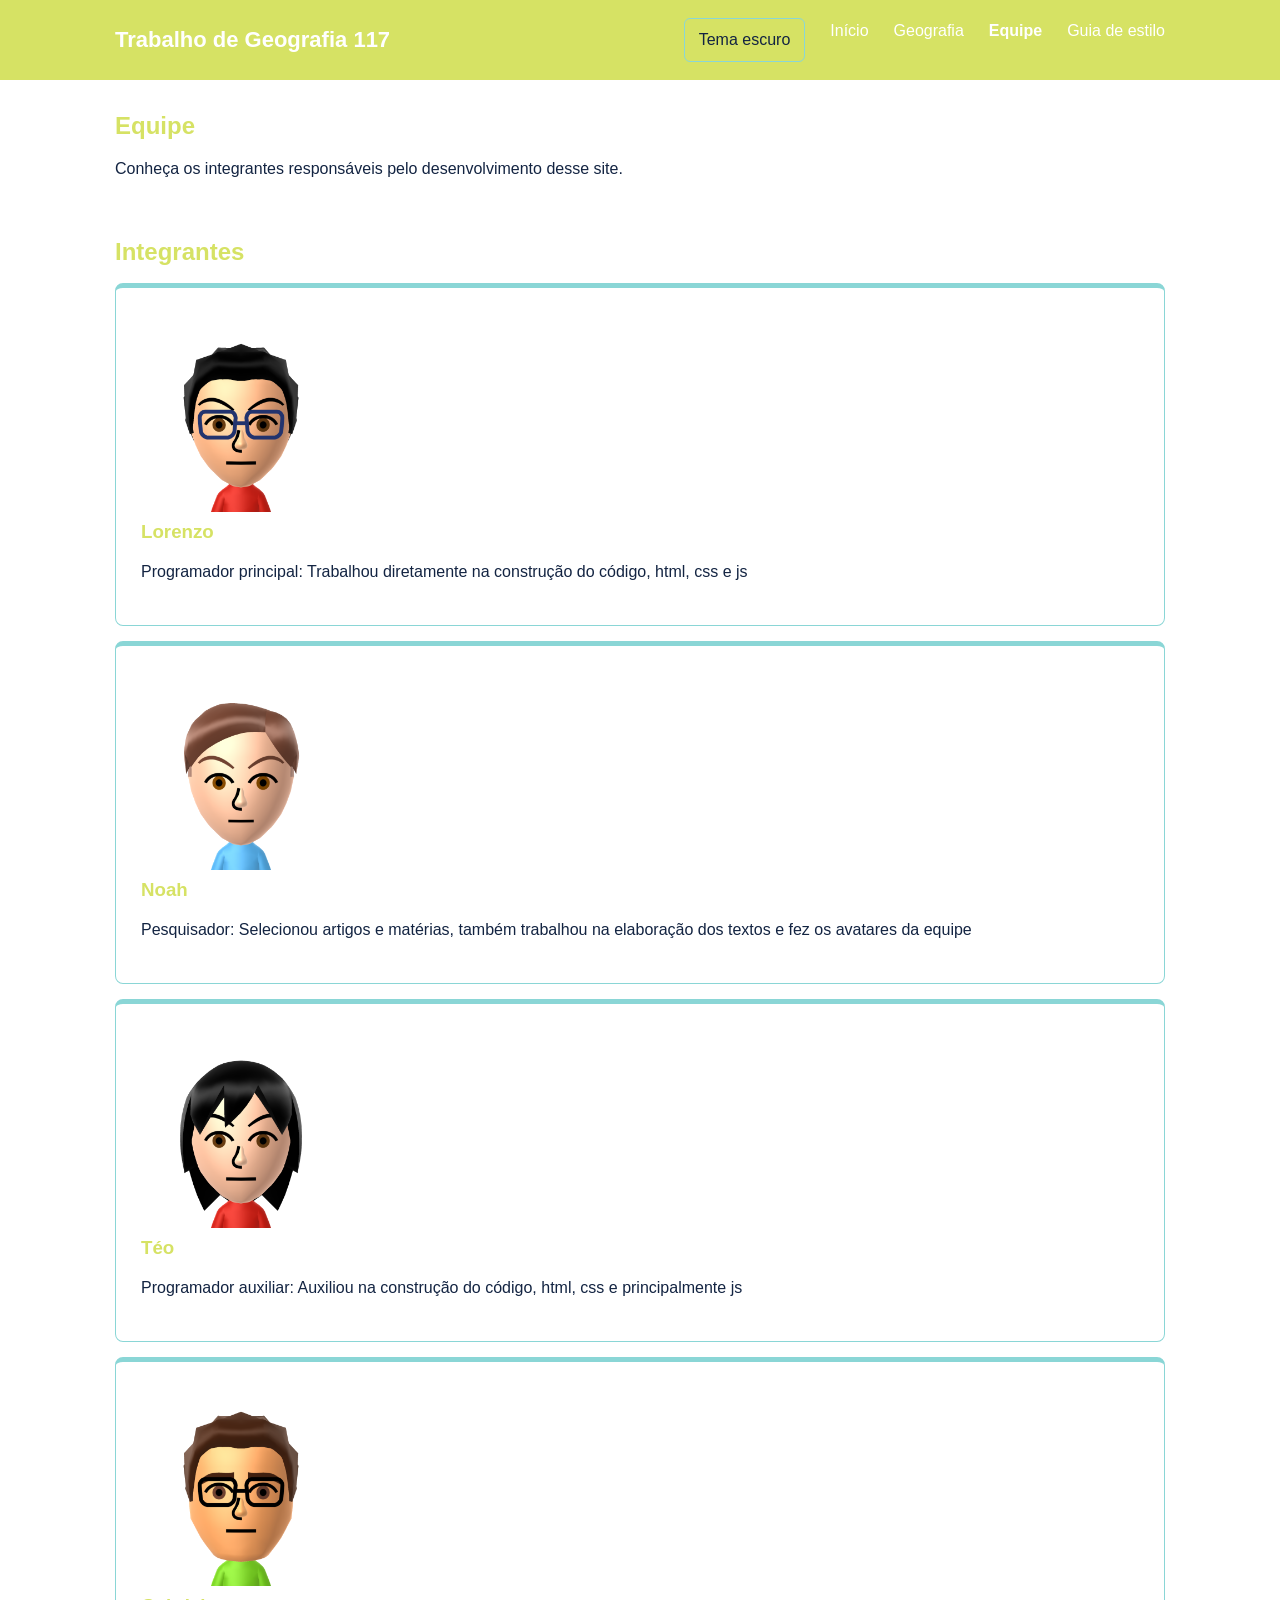
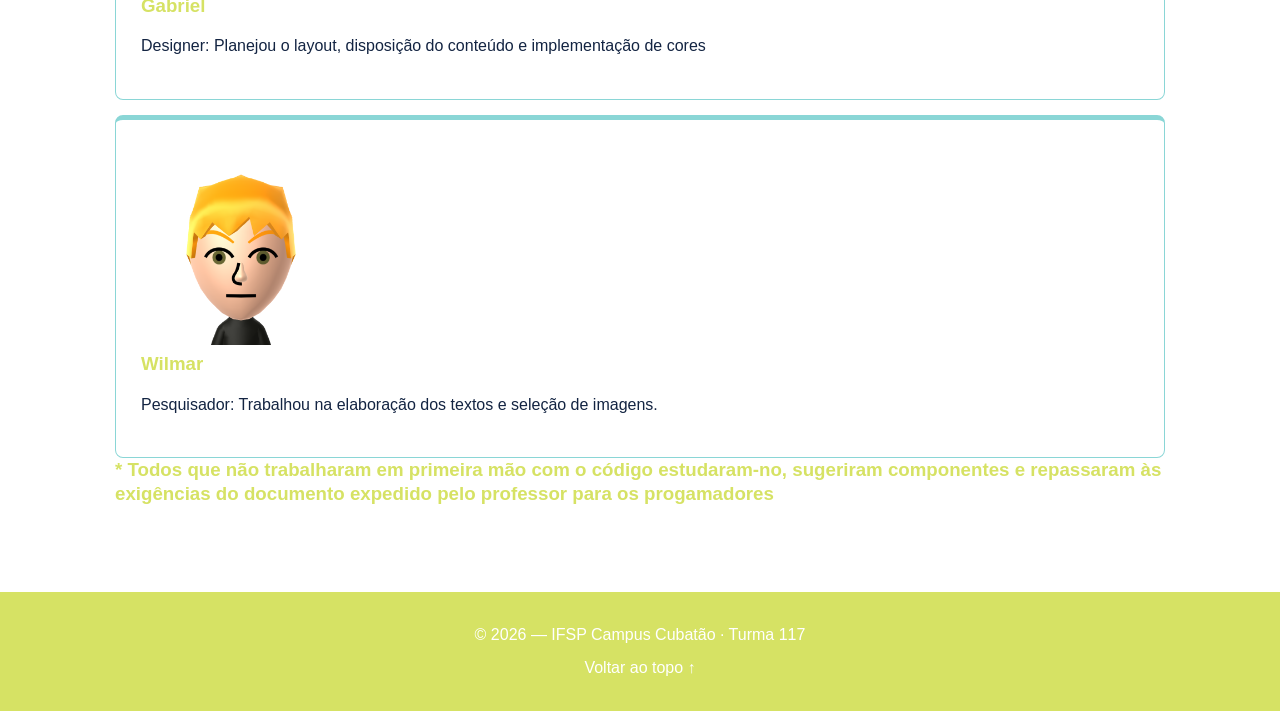
==== Pasta Trabalho/equipe.html @ 59f7886b "Add files via upload" ====
<!DOCTYPE html>
<html lang="pt-BR">
<head>
    <meta charset="UTF-8">
    <meta name="viewport" content="width=device-width, initial-scale=1.0">
    <title>Equipe — Portal 117</title>
    <link rel="stylesheet" href="css/estilo.css">
    <script src="js/tema.js" defer></script>
    <script src="js/config.js" defer></script>
    <script src="js/menu.js" defer></script>

</head>

<body id="top">

    <header>
        <nav class="menu">
            <a href="index.html" class="logo">Trabalho de Geografia 117</a>

            <button id="botao-menu" aria-label="Abrir menu" aria-expanded="false">
                ☰
            </button>

            <div id="menu-links"></div>
        </nav>
    </header>

    <main>
        <section>
            <h1>Equipe</h1>

            <p>
                Conheça os integrantes responsáveis pelo desenvolvimento
                desse site.
            </p>
        </section>

        <section>
            <h2>Integrantes</h2>

            <div class="cartao">
                <img src="img/Lorenzo_render_headshot_2026-11-19T20_56_45.972Z.png" alt="" class="aside" style="width: 20%; height: 20%;">
                <h3>Lorenzo</h3>
                <p>Programador principal: Trabalhou diretamente na construção do código, html, css e js</p>
            </div>

            <div class="cartao">
                <img src="img/Noah_render_headshot_2026-11-19T20_19_22.789Z.png" alt="" class="aside" style="width: 20%; height: 20%;">
                <h3>Noah</h3>
                <p>Pesquisador: Selecionou artigos e matérias, também trabalhou na elaboração dos textos e fez os avatares da equipe</p>
            </div>

            <div class="cartao">
                <img src="img/Téo_render_headshot_2026-11-19T20_57_00.027Z.png" alt="" class="aside" style="width: 20%; height: 20%;">
                <h3>Téo</h3>
                <p>Programador auxiliar: Auxiliou na construção do código, html, css e principalmente js</p>
            </div>

            <div class="cartao">
                <img src="img/Gabriel_render_headshot_2026-11-19T20_56_06.078Z.png" alt="" class="aside" style="width: 20%; height: 20%;">
                <h3>Gabriel</h3>
                <p>Designer: Planejou o layout, disposição do conteúdo e implementação de cores</p>
            </div>

            <div class="cartao">
                <img src="img/Wilmar_render_headshot_2026-11-19T20_56_22.926Z.png" alt="" class="aside" style="width: 20%; height: 20%;">
                <h3>Wilmar</h3>
                <p>Pesquisador: Trabalhou na elaboração dos textos e seleção de imagens.</p>
            </div> 

            <h3>* Todos que não trabalharam em primeira mão com o código estudaram-no, sugeriram componentes e repassaram às exigências do documento expedido pelo professor para os progamadores</h3>
        </section>
    </main>

    <footer>
        <p>© 2026 — IFSP Campus Cubatão · Turma 117</p>
        <a href="#top">Voltar ao topo ↑</a>
    </footer>

    
</body>
</html>
---- Pasta Trabalho/css/estilo.css ----
/* PALETA DE CORES — TEMA CLARO */
:root {
    color-scheme: light;

    --fundo: #FFFFFF;
    --card: #EEF9F9;
    --texto: #132442;
    --texto-secundario: #3551A4;
    --links: #3551A4;
    --borda: #8AD6D6;
    --destaque: #D6E264;
    --hover: #132442;

    --branco: #FFFFFF;
}

/* PALETA DE CORES — TEMA ESCURO */
[data-tema="escuro"] {
    color-scheme: dark;

    --fundo: #132442;
    --card: #1B3159;
    --texto: #F4FAFA;
    --texto-secundario: #8AD6D6;
    --links: #80A1F8;
    --borda: #3551A4;
    --destaque: #D6E264;
    --hover: #8AD6D6;

    --branco: #1B3159;
}

/* CONFIGURAÇÕES GERAIS */
* {
    margin: 0;
    padding: 0;
    box-sizing: border-box;
}

html {
    scroll-behavior: smooth;
}

body {
    background-color: var(--fundo);
    color: var(--texto);
    font-family: Arial, sans-serif;
    line-height: 1.6;
}

a {
    color: var(--links);
    text-decoration: none;
}

a:hover {
    text-decoration: underline;
}

a:focus,
button:focus {
    outline: 3px solid var(--links);
    outline-offset: 4px;
}

h1, h2, h3 {
    color: var(--destaque);
    line-height: 1.3;
    margin-bottom: 15px;
}

p {
    margin-bottom: 15px;
}

/* MENU */
header {
    background-color: var(--destaque);
    color: var(--branco);
}

.menu {
    max-width: 1100px;
    margin: auto;
    padding: 18px 25px;
    display: flex;
    align-items: center;
    justify-content: space-between;
}

.logo {
    color: var(--branco);
    font-size: 22px;
    font-weight: bold;
}

#menu-links {
    display: flex;
    gap: 25px;
}

#menu-links a {
    color: var(--branco);
}

#botao-menu {
    display: none;
    background: none;
    color: var(--branco);
    border: none;
    font-size: 25px;
    cursor: pointer;
}

/* CONTEÚDO PRINCIPAL */
main {
    max-width: 1100px;
    margin: auto;
    padding: 30px 25px;
}

section {
    margin-bottom: 55px;
}

.apresentacao {
    background-color: var(--destaque);
    color: var(--branco);
    padding: 65px 40px;
    border-radius: 12px;
}

.apresentacao h1 {
    color: var(--branco);
    font-size: 40px;
}

.apresentacao p {
    max-width: 650px;
}

.botao {
    display: inline-block;
    background-color: var(--borda);
    color: var(--texto);
    padding: 12px 22px;
    border-radius: 6px;
    font-weight: bold;
    margin-top: 10px;
}

.botao:hover {
    background-color: var(--branco);
    text-decoration: none;
}

/* CARTÕES */
.cartao {
    background-color: var(--branco);
    padding: 25px;
    border: 1px solid var(--borda);
    border-top: 5px solid var(--borda);
    border-radius: 8px;
    margin-top: 15px;
}

.cartao a {
    font-weight: bold;
}


/* QR CODE */
.qrcode {
    text-align: center;
}

.qrcode img {
    width: 180px;
    height: 180px;
    object-fit: contain;
}

/* RODAPÉ */
footer {
    background-color: var(--destaque);
    color: var(--branco);
    text-align: center;
    padding: 30px 20px;
}

footer a {
    color: var(--acento);
}

footer p {
    margin-bottom: 8px;
}

/* RESPONSIVIDADE */
@media (max-width: 700px) {

    .menu {
        flex-wrap: wrap;
    }

    #botao-menu {
        display: block;
    }

    #menu-links {
        display: none;
        flex-direction: column;
        width: 100%;
        gap: 12px;
        padding-top: 20px;
    }

    #menu-links.aberto {
        display: flex;
    }

    main {
        padding: 20px 15px;
    }

    .apresentacao {
        padding: 40px 25px;
    }

    .apresentacao h1 {
        font-size: 30px;
    }

    .professor {
        flex-direction: column;
        align-items: flex-start;
    }

    .professor img {
        align-self: center;
    }
}

/* TABLETS E CELULARES: até 767,98px */
@media (max-width: 767.98px) {

    .menu {
        flex-wrap: wrap;
    }

    #botao-menu {
        display: block;
    }

    #menu-links {
        display: none;
        flex-direction: column;
        width: 100%;
        gap: 12px;
        padding-top: 20px;
    }

    #menu-links.aberto {
        display: flex;
    }

    .professor {
        flex-direction: column;
        align-items: flex-start;
    }

    .professor img {
        align-self: center;
    }

    .cartao {
        padding: 18px;
    }

    .cartao img,
    .disciplina video {
        max-width: 100%;
        height: auto;
    }

    .filtros input,
    .filtros select {
        display: block;
        width: 100%;
        max-width: 100%;
        margin-bottom: 12px;
        padding: 10px;
    }
}

/* CELULARES PEQUENOS: até 575,98px */
@media (max-width: 575.98px) {

    main {
        padding: 15px 10px;
    }

    .apresentacao {
        padding: 30px 18px;
    }

    .apresentacao h1 {
        font-size: 28px;
    }

    section {
        margin-bottom: 35px;
    }

    .qrcode img {
        max-width: 100%;
        height: auto;
    }
}
/* PAGINAÇÃO */
.paginacao {
    display: flex;
    justify-content: center;
    align-items: center;
    gap: 8px;
    margin: 25px 0;
    flex-wrap: wrap;
}

.paginacao button {
    padding: 8px 13px;
    border: 1px solid var(--borda);
    background-color: var(--branco);
    color: var(--texto);
    cursor: pointer;
}

.paginacao button:disabled {
    background-color: var(--destaque);
    color: var(--branco);
    cursor: default;
}
figure {
    margin: 20px 0;
}

figcaption {
    color: var(--texto);
    font-size: 14px;
    margin-top: 8px;
}

.botao-tema {
    background-color: var(--destaque);
    color: var(--texto);
    border: 1px solid var(--borda);
    padding: 8px 14px;
    border-radius: 6px;
    cursor: pointer;
    font: inherit;
}

.botao-tema:hover {
    background-color: var(--hover);
    color: var(--fundo);
}
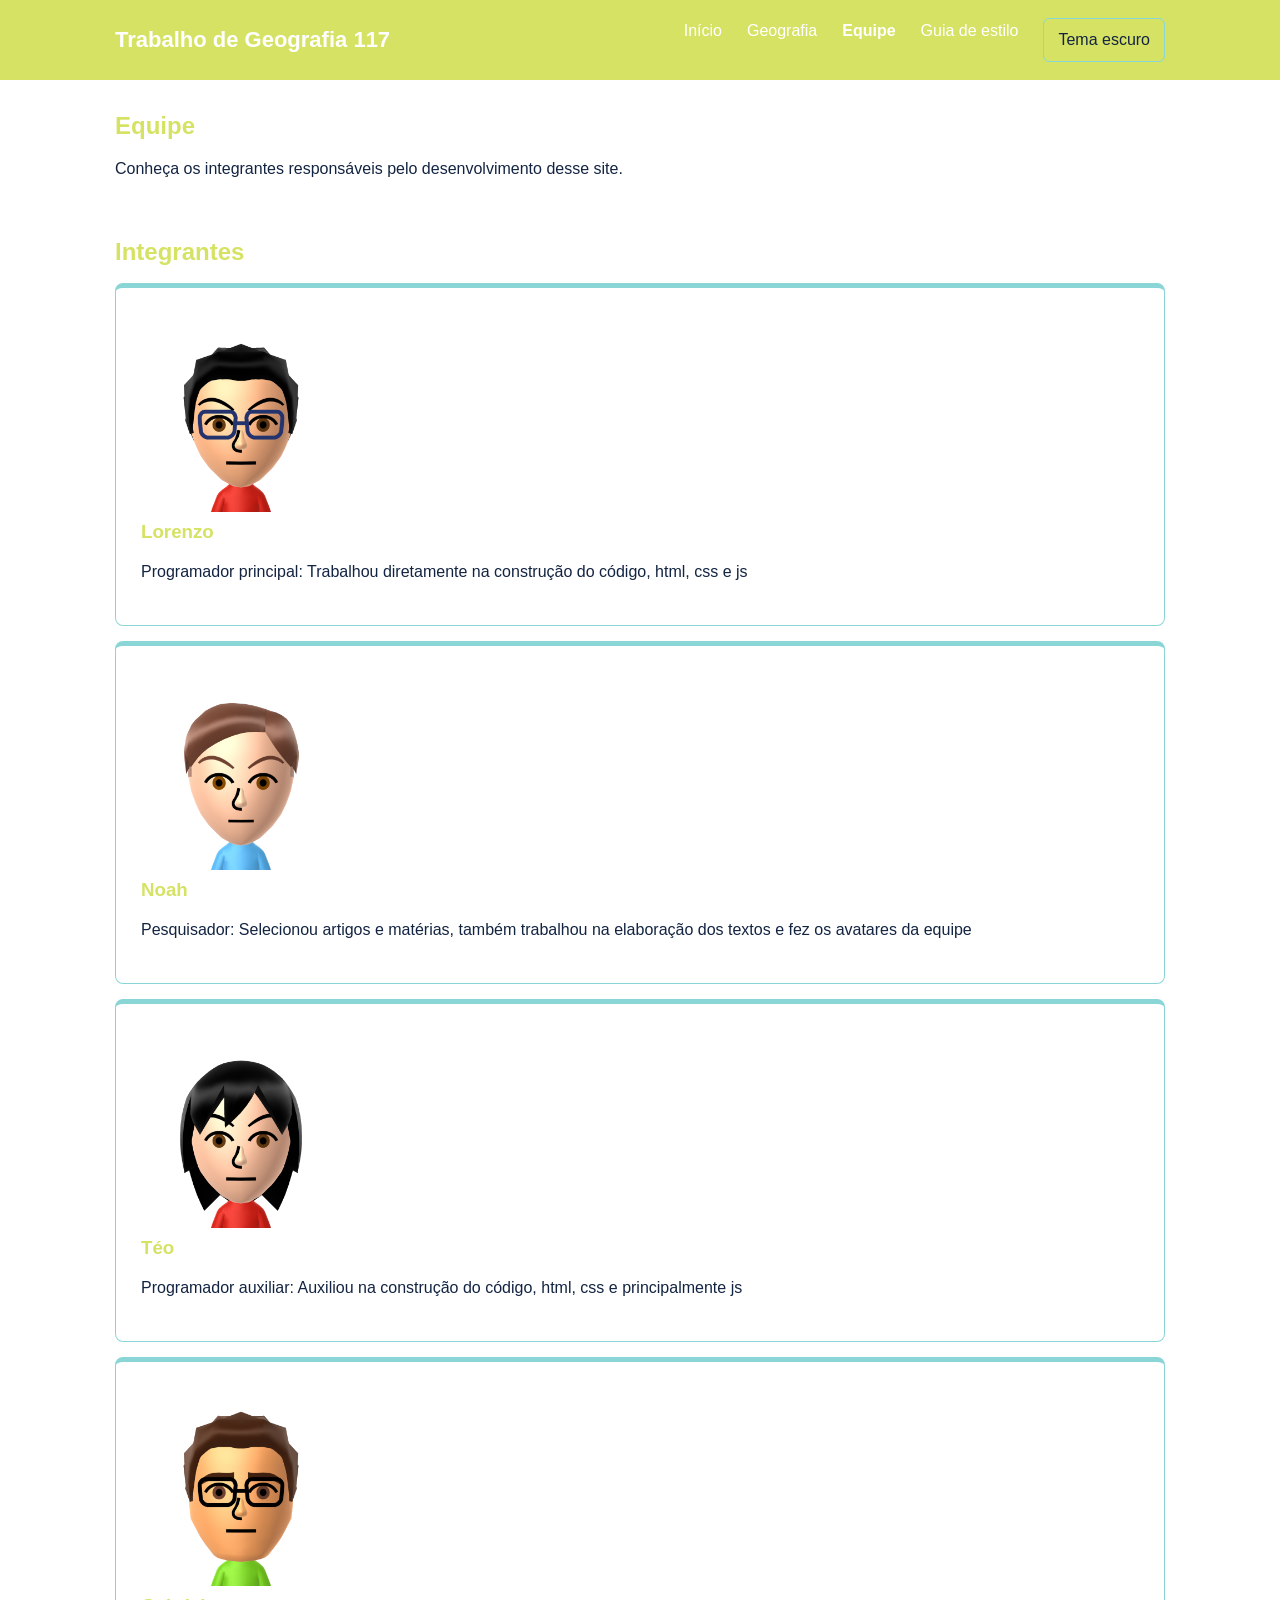
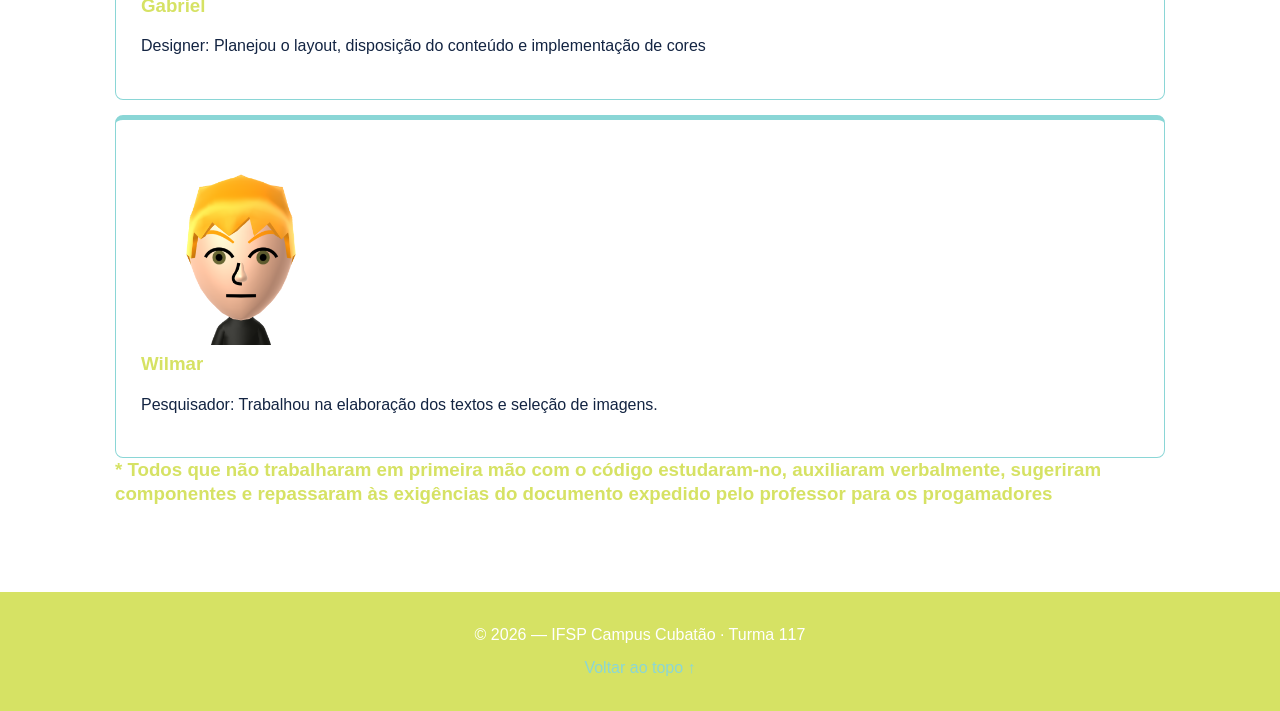
==== commit 55c5036a: "Add files via upload Atualizar Pasta Trabalho" ====
--- a/Pasta Trabalho/equipe.html
+++ b/Pasta Trabalho/equipe.html
@@ -6,9 +6,9 @@
     <meta name="viewport" content="width=device-width, initial-scale=1.0">
     <title>Equipe — Portal 117</title>
     <link rel="stylesheet" href="css/estilo.css">
-    <script src="js/tema.js" defer></script>
     <script src="js/config.js" defer></script>
     <script src="js/menu.js" defer></script>
+    <script src="js/tema.js" defer></script>
 
 </head>
 
@@ -69,7 +69,7 @@
                 <p>Pesquisador: Trabalhou na elaboração dos textos e seleção de imagens.</p>
             </div> 
 
-            <h3>* Todos que não trabalharam em primeira mão com o código estudaram-no, sugeriram componentes e repassaram às exigências do documento expedido pelo professor para os progamadores</h3>
+            <h3>* Todos que não trabalharam em primeira mão com o código estudaram-no, auxiliaram verbalmente, sugeriram componentes e repassaram às exigências do documento expedido pelo professor para os progamadores</h3>
         </section>
     </main>
 
--- a/Pasta Trabalho/css/estilo.css
+++ b/Pasta Trabalho/css/estilo.css
@@ -6,7 +6,6 @@
     --fundo: #FFFFFF;
     --card: #EEF9F9;
     --texto: #132442;
-    --texto-secundario: #3551A4;
     --links: #3551A4;
     --borda: #8AD6D6;
     --destaque: #D6E264;
@@ -22,7 +21,6 @@
     --fundo: #132442;
     --card: #1B3159;
     --texto: #F4FAFA;
-    --texto-secundario: #8AD6D6;
     --links: #80A1F8;
     --borda: #3551A4;
     --destaque: #D6E264;
@@ -122,22 +120,6 @@
 
 section {
     margin-bottom: 55px;
-}
-
-.apresentacao {
-    background-color: var(--destaque);
-    color: var(--branco);
-    padding: 65px 40px;
-    border-radius: 12px;
-}
-
-.apresentacao h1 {
-    color: var(--branco);
-    font-size: 40px;
-}
-
-.apresentacao p {
-    max-width: 650px;
 }
 
 .botao {
@@ -169,7 +151,6 @@
     font-weight: bold;
 }
 
-
 /* QR CODE */
 .qrcode {
     text-align: center;
@@ -190,134 +171,13 @@
 }
 
 footer a {
-    color: var(--acento);
+    color: var(--borda);
 }
 
 footer p {
     margin-bottom: 8px;
 }
 
-/* RESPONSIVIDADE */
-@media (max-width: 700px) {
-
-    .menu {
-        flex-wrap: wrap;
-    }
-
-    #botao-menu {
-        display: block;
-    }
-
-    #menu-links {
-        display: none;
-        flex-direction: column;
-        width: 100%;
-        gap: 12px;
-        padding-top: 20px;
-    }
-
-    #menu-links.aberto {
-        display: flex;
-    }
-
-    main {
-        padding: 20px 15px;
-    }
-
-    .apresentacao {
-        padding: 40px 25px;
-    }
-
-    .apresentacao h1 {
-        font-size: 30px;
-    }
-
-    .professor {
-        flex-direction: column;
-        align-items: flex-start;
-    }
-
-    .professor img {
-        align-self: center;
-    }
-}
-
-/* TABLETS E CELULARES: até 767,98px */
-@media (max-width: 767.98px) {
-
-    .menu {
-        flex-wrap: wrap;
-    }
-
-    #botao-menu {
-        display: block;
-    }
-
-    #menu-links {
-        display: none;
-        flex-direction: column;
-        width: 100%;
-        gap: 12px;
-        padding-top: 20px;
-    }
-
-    #menu-links.aberto {
-        display: flex;
-    }
-
-    .professor {
-        flex-direction: column;
-        align-items: flex-start;
-    }
-
-    .professor img {
-        align-self: center;
-    }
-
-    .cartao {
-        padding: 18px;
-    }
-
-    .cartao img,
-    .disciplina video {
-        max-width: 100%;
-        height: auto;
-    }
-
-    .filtros input,
-    .filtros select {
-        display: block;
-        width: 100%;
-        max-width: 100%;
-        margin-bottom: 12px;
-        padding: 10px;
-    }
-}
-
-/* CELULARES PEQUENOS: até 575,98px */
-@media (max-width: 575.98px) {
-
-    main {
-        padding: 15px 10px;
-    }
-
-    .apresentacao {
-        padding: 30px 18px;
-    }
-
-    .apresentacao h1 {
-        font-size: 28px;
-    }
-
-    section {
-        margin-bottom: 35px;
-    }
-
-    .qrcode img {
-        max-width: 100%;
-        height: auto;
-    }
-}
 /* PAGINAÇÃO */
 .paginacao {
     display: flex;
@@ -341,6 +201,8 @@
     color: var(--branco);
     cursor: default;
 }
+
+/* FIGURAS E LEGENDAS */
 figure {
     margin: 20px 0;
 }
@@ -351,6 +213,7 @@
     margin-top: 8px;
 }
 
+/* BOTÃO DE TEMA */
 .botao-tema {
     background-color: var(--destaque);
     color: var(--texto);
@@ -365,3 +228,67 @@
     background-color: var(--hover);
     color: var(--fundo);
 }
+
+/* RESPONSIVIDADE */
+@media (max-width: 767.98px) {
+
+    .menu {
+        flex-wrap: wrap;
+    }
+
+    #botao-menu {
+        display: block;
+    }
+
+    #menu-links {
+        display: none;
+        flex-direction: column;
+        width: 100%;
+        gap: 12px;
+        padding-top: 20px;
+    }
+
+    #menu-links.aberto {
+        display: flex;
+    }
+
+    main {
+        padding: 20px 15px;
+    }
+
+    .cartao {
+        padding: 18px;
+    }
+
+    .cartao img,
+    .disciplina video {
+        max-width: 100%;
+        height: auto;
+    }
+
+    .filtros input,
+    .filtros select {
+        display: block;
+        width: 100%;
+        max-width: 100%;
+        margin-bottom: 12px;
+        padding: 10px;
+    }
+}
+
+/* CELULARES PEQUENOS */
+@media (max-width: 575.98px) {
+
+    main {
+        padding: 15px 10px;
+    }
+
+    section {
+        margin-bottom: 35px;
+    }
+
+    .qrcode img {
+        max-width: 100%;
+        height: auto;
+    }
+}
